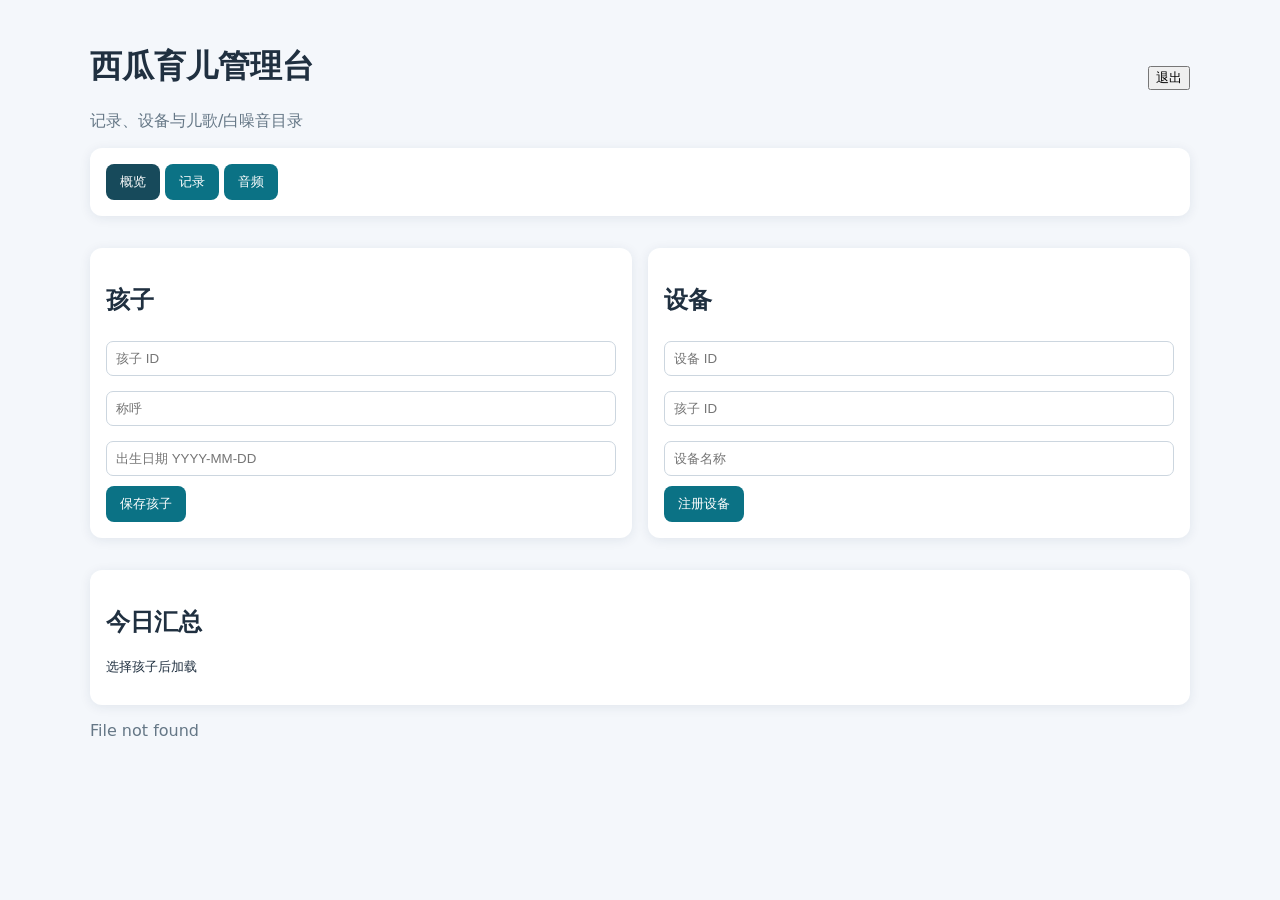
==== backend/web/index.html @ a4740c27 "feat(xigua): add Docker childcare backend and audio API" ====
<!doctype html>
<html lang="zh-CN">
<head>
  <meta charset="utf-8"><meta name="viewport" content="width=device-width,initial-scale=1">
  <title>西瓜育儿管理台</title>
  <style>
    :root{font-family:system-ui,"Microsoft YaHei",sans-serif;color:#203040;background:#f4f7fb}
    body{max-width:1100px;margin:0 auto;padding:24px} header{display:flex;justify-content:space-between;align-items:center}
    nav button,.card button{border:0;border-radius:8px;padding:9px 14px;background:#0b7285;color:white;cursor:pointer}
    nav button.active{background:#174a5b}.grid{display:grid;grid-template-columns:repeat(auto-fit,minmax(260px,1fr));gap:16px}
    .card{background:white;border-radius:12px;padding:16px;box-shadow:0 2px 12px #19324d16;margin:16px 0}
    input,select{width:100%;box-sizing:border-box;padding:9px;margin:5px 0 10px;border:1px solid #ccd6df;border-radius:7px}
    table{width:100%;border-collapse:collapse;background:white}.scroll{overflow:auto}th,td{text-align:left;padding:8px;border-bottom:1px solid #e6ebef;font-size:14px}
    .muted{color:#657786}.error{color:#b42318}.ok{color:#067647}.hidden{display:none}
  </style>
</head>
<body>
<header><div><h1>西瓜育儿管理台</h1><div class="muted">记录、设备与儿歌/白噪音目录</div></div><button id="logout">退出</button></header>
<nav class="card"><button data-page="overview" class="active">概览</button> <button data-page="events">记录</button> <button data-page="audio">音频</button></nav>
<main id="overview" class="page"><div class="grid"><section class="card"><h2>孩子</h2><form id="child-form"><input name="id" placeholder="孩子 ID" required><input name="name" placeholder="称呼" required><input name="birth_date" placeholder="出生日期 YYYY-MM-DD"><button>保存孩子</button></form><div id="children"></div></section><section class="card"><h2>设备</h2><form id="device-form"><input name="id" placeholder="设备 ID" required><input name="child_id" placeholder="孩子 ID" required><input name="name" placeholder="设备名称"><button>注册设备</button></form><div id="devices"></div></section></div><section class="card"><h2>今日汇总</h2><pre id="summary">选择孩子后加载</pre></section></main>
<main id="events" class="page hidden"><section class="card"><h2>最近记录</h2><label>孩子 ID<input id="event-child" placeholder="孩子 ID"></label><button id="load-events">加载</button><div class="scroll"><table><thead><tr><th>时间</th><th>类型</th><th>奶量</th><th>尿布</th><th>时长</th><th>备注</th></tr></thead><tbody id="event-table"></tbody></table></div></section></main>
<main id="audio" class="page hidden"><section class="card"><h2>添加音频目录项</h2><form id="audio-form"><input name="title" placeholder="标题" required><select name="category"><option value="song">儿歌</option><option value="white_noise">白噪音</option><option value="story">故事</option><option value="other">其他</option></select><input name="file_name" placeholder="服务器 /data/media 下的文件名"><input name="play_url" placeholder="或填写 COS/HTTPS 播放地址"><input name="duration_ms" type="number" placeholder="时长（毫秒）"><button>保存目录项</button></form><div id="tracks"></div></section></main>
<p id="message" class="muted"></p>
<script>
const $=s=>document.querySelector(s), msg=t=>$('#message').textContent=t;
async function api(path,opt={}){const r=await fetch(path,{headers:{'Content-Type':'application/json',...(opt.headers||{})},...opt});if(!r.ok)throw Error((await r.json().catch(()=>({detail:r.statusText}))).detail);return r.json()}
function formData(form){return Object.fromEntries(new FormData(form));}
async function refresh(){try{const c=await api('/admin/api/children');$('#children').innerHTML=c.items.map(x=>`<p><b>${x.name}</b> <code>${x.id}</code></p>`).join('')||'<p class="muted">暂无</p>';const d=await api('/admin/api/devices');$('#devices').innerHTML=d.items.map(x=>`<p><b>${x.name||x.id}</b> → <code>${x.child_id}</code><br><span class="muted">${x.last_seen_at||'尚未同步'}</span></p>`).join('')||'<p class="muted">暂无</p>';const t=await api('/admin/api/audio');$('#tracks').innerHTML=t.items.map(x=>`<p><b>${x.title}</b>（${x.category}）<br><a href="${x.play_url||'#'}" target="_blank">播放地址</a></p>`).join('')||'<p class="muted">暂无</p>';msg('已刷新');}catch(e){msg(e.message);}}
$('#child-form').onsubmit=async e=>{e.preventDefault();try{await api('/v1/children',{method:'POST',body:JSON.stringify(formData(e.target))});msg('孩子已保存');refresh()}catch(x){msg(x.message)}};
$('#device-form').onsubmit=async e=>{e.preventDefault();try{await api('/v1/devices/register',{method:'POST',body:JSON.stringify(formData(e.target))});msg('设备已注册');refresh()}catch(x){msg(x.message)}};
$('#audio-form').onsubmit=async e=>{e.preventDefault();try{let d=formData(e.target);if(!d.file_name)d.file_name=null;if(!d.play_url)d.play_url=null;if(d.duration_ms)d.duration_ms=Number(d.duration_ms);else d.duration_ms=null;await api('/v1/audio/tracks',{method:'POST',body:JSON.stringify(d)});msg('音频目录项已保存');refresh()}catch(x){msg(x.message)}};
$('#load-events').onclick=async()=>{try{const id=$('#event-child').value;const d=await api('/v1/children/'+encodeURIComponent(id)+'/events');$('#event-table').innerHTML=d.items.map(x=>`<tr><td>${x.occurred_at}</td><td>${x.type}</td><td>${x.amount_ml??''}</td><td>${x.diaper_kind??''}</td><td>${x.duration_min??''}</td><td>${x.note??''}</td></tr>`).join('');const s=await api('/v1/children/'+encodeURIComponent(id)+'/summary');$('#summary').textContent=JSON.stringify(s,null,2)}catch(e){msg(e.message)}};
document.querySelectorAll('nav button').forEach(b=>b.onclick=()=>{document.querySelectorAll('nav button').forEach(x=>x.classList.remove('active'));b.classList.add('active');document.querySelectorAll('.page').forEach(x=>x.classList.add('hidden'));$('#'+b.dataset.page).classList.remove('hidden')});
$('#logout').onclick=async()=>{await fetch('/admin/logout',{method:'POST'});location.reload()}; refresh();
</script></body></html>
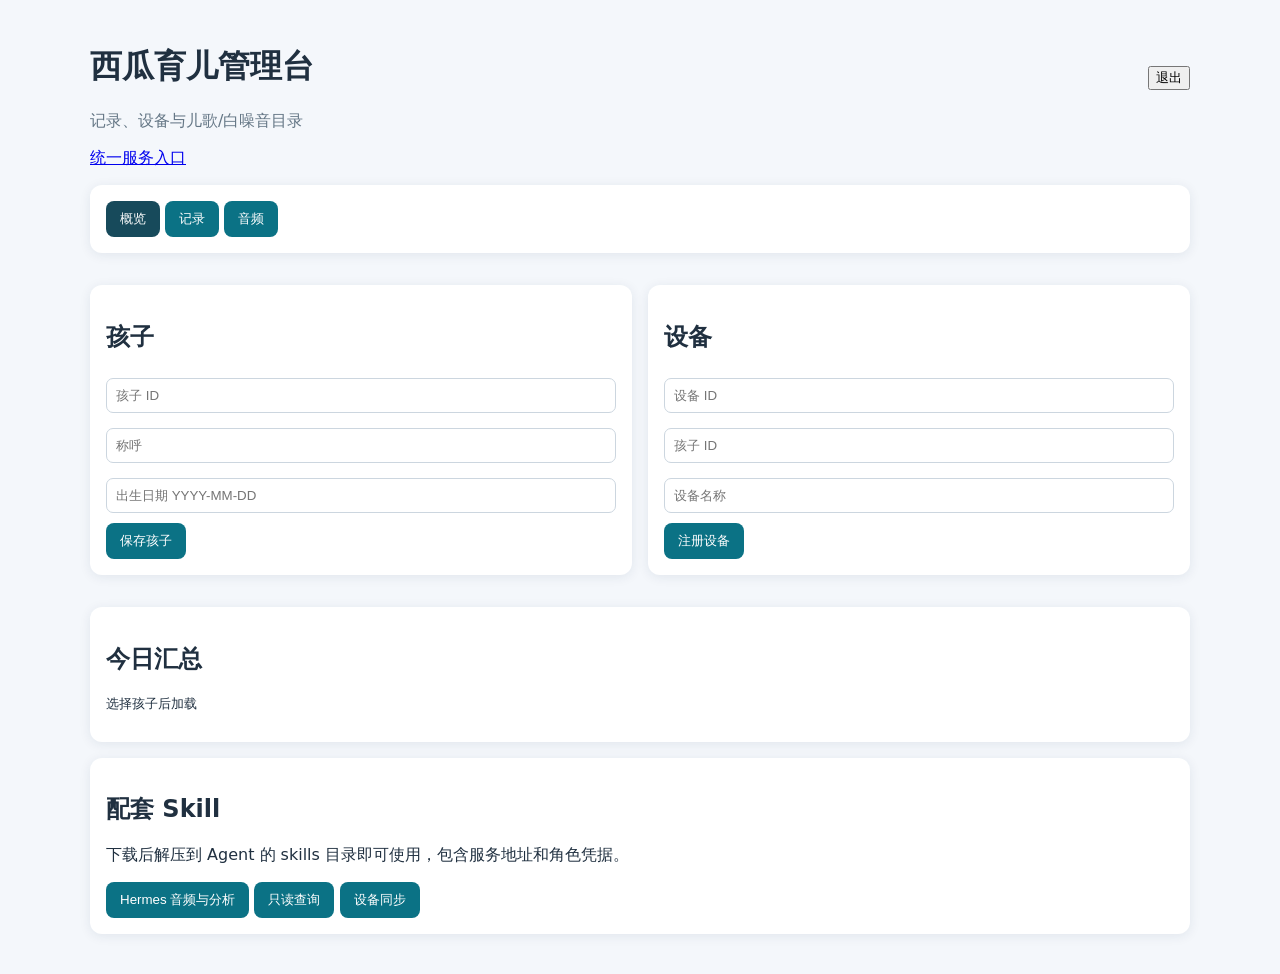
==== commit 50c32ecd: "checkpoint: keyboard and AI navigation fix" ====
--- a/backend/web/index.html
+++ b/backend/web/index.html
@@ -16,20 +16,27 @@
 </head>
 <body>
 <header><div><h1>西瓜育儿管理台</h1><div class="muted">记录、设备与儿歌/白噪音目录</div></div><button id="logout">退出</button></header>
+<p><a href="../console">统一服务入口</a></p>
 <nav class="card"><button data-page="overview" class="active">概览</button> <button data-page="events">记录</button> <button data-page="audio">音频</button></nav>
 <main id="overview" class="page"><div class="grid"><section class="card"><h2>孩子</h2><form id="child-form"><input name="id" placeholder="孩子 ID" required><input name="name" placeholder="称呼" required><input name="birth_date" placeholder="出生日期 YYYY-MM-DD"><button>保存孩子</button></form><div id="children"></div></section><section class="card"><h2>设备</h2><form id="device-form"><input name="id" placeholder="设备 ID" required><input name="child_id" placeholder="孩子 ID" required><input name="name" placeholder="设备名称"><button>注册设备</button></form><div id="devices"></div></section></div><section class="card"><h2>今日汇总</h2><pre id="summary">选择孩子后加载</pre></section></main>
 <main id="events" class="page hidden"><section class="card"><h2>最近记录</h2><label>孩子 ID<input id="event-child" placeholder="孩子 ID"></label><button id="load-events">加载</button><div class="scroll"><table><thead><tr><th>时间</th><th>类型</th><th>奶量</th><th>尿布</th><th>时长</th><th>备注</th></tr></thead><tbody id="event-table"></tbody></table></div></section></main>
 <main id="audio" class="page hidden"><section class="card"><h2>添加音频目录项</h2><form id="audio-form"><input name="title" placeholder="标题" required><select name="category"><option value="song">儿歌</option><option value="white_noise">白噪音</option><option value="story">故事</option><option value="other">其他</option></select><input name="file_name" placeholder="服务器 /data/media 下的文件名"><input name="play_url" placeholder="或填写 COS/HTTPS 播放地址"><input name="duration_ms" type="number" placeholder="时长（毫秒）"><button>保存目录项</button></form><div id="tracks"></div></section></main>
+<section class="card"><h2>配套 Skill</h2><p>下载后解压到 Agent 的 skills 目录即可使用，包含服务地址和角色凭据。</p>
+<button class="skill" data-role="hermes">Hermes 音频与分析</button> <button class="skill" data-role="public">只读查询</button> <button class="skill" data-role="device">设备同步</button></section>
 <p id="message" class="muted"></p>
 <script>
+const BASE=__CHILDCARE_BASE_JSON__;
 const $=s=>document.querySelector(s), msg=t=>$('#message').textContent=t;
-async function api(path,opt={}){const r=await fetch(path,{headers:{'Content-Type':'application/json',...(opt.headers||{})},...opt});if(!r.ok)throw Error((await r.json().catch(()=>({detail:r.statusText}))).detail);return r.json()}
+async function api(path,opt={}){const r=await fetch(BASE+path,{headers:{'Content-Type':'application/json',...(opt.headers||{})},...opt});if(!r.ok)throw Error((await r.json().catch(()=>({detail:r.statusText}))).detail);return r.json()}
+const esc=value=>String(value??'').replace(/[&<>"']/g,c=>({'&':'&amp;','<':'&lt;','>':'&gt;','"':'&quot;',"'":'&#39;'}[c]));
+function safeLink(value){try{const u=new URL(value,location.href);return ['http:','https:'].includes(u.protocol)?esc(u.href):'#'}catch{return '#'}}
 function formData(form){return Object.fromEntries(new FormData(form));}
-async function refresh(){try{const c=await api('/admin/api/children');$('#children').innerHTML=c.items.map(x=>`<p><b>${x.name}</b> <code>${x.id}</code></p>`).join('')||'<p class="muted">暂无</p>';const d=await api('/admin/api/devices');$('#devices').innerHTML=d.items.map(x=>`<p><b>${x.name||x.id}</b> → <code>${x.child_id}</code><br><span class="muted">${x.last_seen_at||'尚未同步'}</span></p>`).join('')||'<p class="muted">暂无</p>';const t=await api('/admin/api/audio');$('#tracks').innerHTML=t.items.map(x=>`<p><b>${x.title}</b>（${x.category}）<br><a href="${x.play_url||'#'}" target="_blank">播放地址</a></p>`).join('')||'<p class="muted">暂无</p>';msg('已刷新');}catch(e){msg(e.message);}}
+async function refresh(){try{const c=await api('/admin/api/children');$('#children').innerHTML=c.items.map(x=>`<p><b>${esc(x.name)}</b> <code>${esc(x.id)}</code></p>`).join('')||'<p class="muted">暂无</p>';const d=await api('/admin/api/devices');$('#devices').innerHTML=d.items.map(x=>`<p><b>${esc(x.name||x.id)}</b> → <code>${esc(x.child_id)}</code><br><span class="muted">${esc(x.last_seen_at||'尚未同步')}</span></p>`).join('')||'<p class="muted">暂无</p>';const t=await api('/admin/api/audio');$('#tracks').innerHTML=t.items.map(x=>`<p><b>${esc(x.title)}</b>（${esc(x.category)}）<br><a href="${safeLink(x.play_url||'#')}" target="_blank">播放地址</a></p>`).join('')||'<p class="muted">暂无</p>';msg('已刷新');}catch(e){msg(e.message);}}
 $('#child-form').onsubmit=async e=>{e.preventDefault();try{await api('/v1/children',{method:'POST',body:JSON.stringify(formData(e.target))});msg('孩子已保存');refresh()}catch(x){msg(x.message)}};
 $('#device-form').onsubmit=async e=>{e.preventDefault();try{await api('/v1/devices/register',{method:'POST',body:JSON.stringify(formData(e.target))});msg('设备已注册');refresh()}catch(x){msg(x.message)}};
 $('#audio-form').onsubmit=async e=>{e.preventDefault();try{let d=formData(e.target);if(!d.file_name)d.file_name=null;if(!d.play_url)d.play_url=null;if(d.duration_ms)d.duration_ms=Number(d.duration_ms);else d.duration_ms=null;await api('/v1/audio/tracks',{method:'POST',body:JSON.stringify(d)});msg('音频目录项已保存');refresh()}catch(x){msg(x.message)}};
-$('#load-events').onclick=async()=>{try{const id=$('#event-child').value;const d=await api('/v1/children/'+encodeURIComponent(id)+'/events');$('#event-table').innerHTML=d.items.map(x=>`<tr><td>${x.occurred_at}</td><td>${x.type}</td><td>${x.amount_ml??''}</td><td>${x.diaper_kind??''}</td><td>${x.duration_min??''}</td><td>${x.note??''}</td></tr>`).join('');const s=await api('/v1/children/'+encodeURIComponent(id)+'/summary');$('#summary').textContent=JSON.stringify(s,null,2)}catch(e){msg(e.message)}};
+$('#load-events').onclick=async()=>{try{const id=$('#event-child').value;const d=await api('/v1/children/'+encodeURIComponent(id)+'/events');$('#event-table').innerHTML=d.items.map(x=>`<tr><td>${esc(x.occurred_at)}</td><td>${esc(x.type)}</td><td>${esc(x.amount_ml??'')}</td><td>${esc(x.diaper_kind??'')}</td><td>${esc(x.duration_min??'')}</td><td>${esc(x.note??'')}</td></tr>`).join('');const s=await api('/v1/children/'+encodeURIComponent(id)+'/summary');$('#summary').textContent=JSON.stringify(s,null,2)}catch(e){msg(e.message)}};
 document.querySelectorAll('nav button').forEach(b=>b.onclick=()=>{document.querySelectorAll('nav button').forEach(x=>x.classList.remove('active'));b.classList.add('active');document.querySelectorAll('.page').forEach(x=>x.classList.add('hidden'));$('#'+b.dataset.page).classList.remove('hidden')});
-$('#logout').onclick=async()=>{await fetch('/admin/logout',{method:'POST'});location.reload()}; refresh();
+document.querySelectorAll('.skill').forEach(b=>b.onclick=async()=>{try{const r=await fetch(BASE+'/admin/api/skills/'+b.dataset.role);if(!r.ok)throw Error('请检查服务地址和角色令牌配置');const url=URL.createObjectURL(await r.blob());const a=document.createElement('a');a.href=url;a.download='childcare-'+b.dataset.role+'.zip';a.click();URL.revokeObjectURL(url)}catch(e){msg(e.message)}});
+$('#logout').onclick=async()=>{await fetch(BASE+'/admin/logout',{method:'POST'});location.reload()}; refresh();
 </script></body></html>
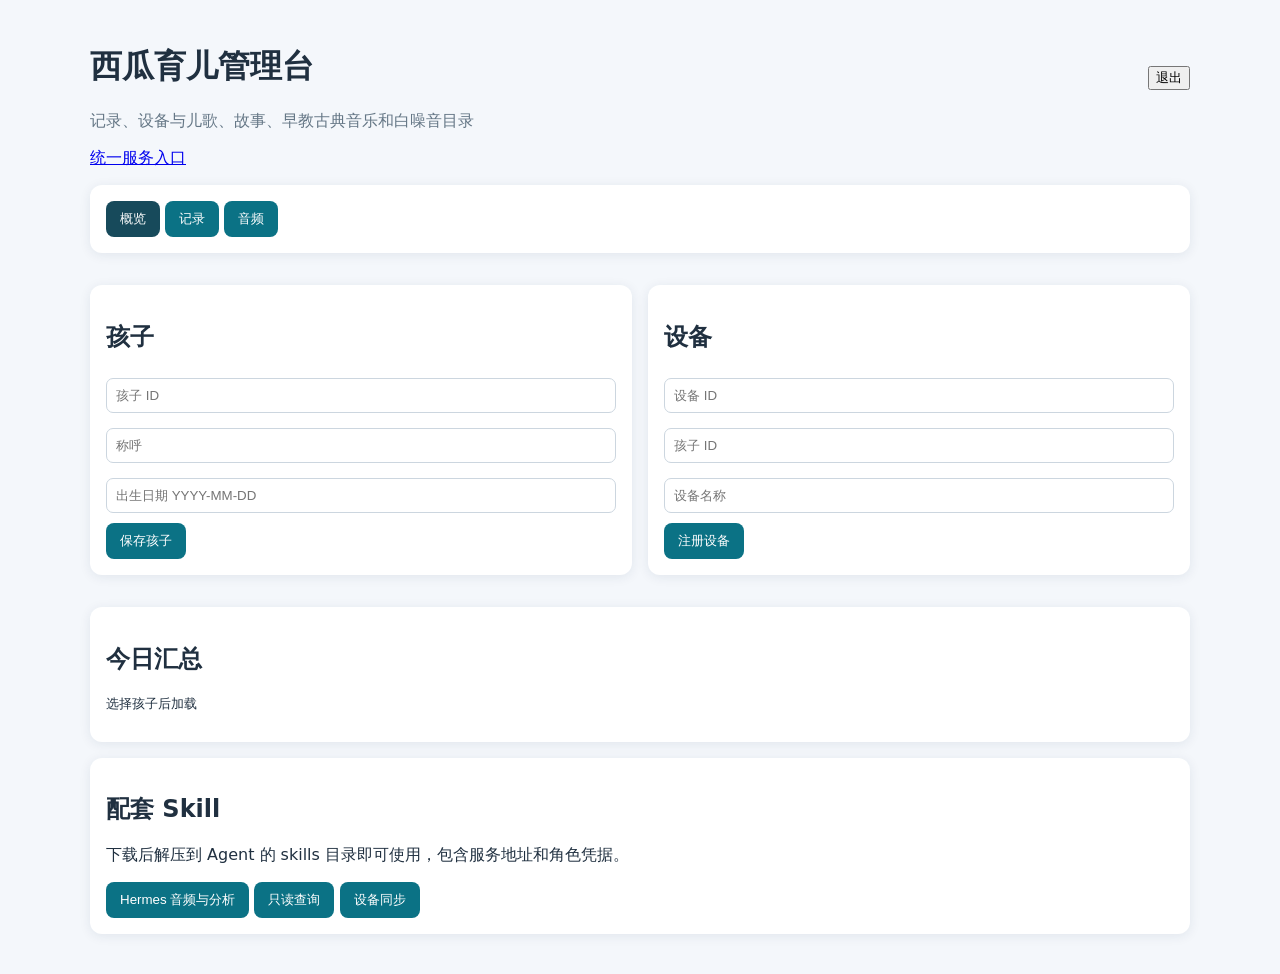
==== commit 4645a6fb: "checkpoint: keyboard mode highlight fix" ====
--- a/backend/web/index.html
+++ b/backend/web/index.html
@@ -15,12 +15,12 @@
   </style>
 </head>
 <body>
-<header><div><h1>西瓜育儿管理台</h1><div class="muted">记录、设备与儿歌/白噪音目录</div></div><button id="logout">退出</button></header>
+<header><div><h1>西瓜育儿管理台</h1><div class="muted">记录、设备与儿歌、故事、早教古典音乐和白噪音目录</div></div><button id="logout">退出</button></header>
 <p><a href="../console">统一服务入口</a></p>
 <nav class="card"><button data-page="overview" class="active">概览</button> <button data-page="events">记录</button> <button data-page="audio">音频</button></nav>
 <main id="overview" class="page"><div class="grid"><section class="card"><h2>孩子</h2><form id="child-form"><input name="id" placeholder="孩子 ID" required><input name="name" placeholder="称呼" required><input name="birth_date" placeholder="出生日期 YYYY-MM-DD"><button>保存孩子</button></form><div id="children"></div></section><section class="card"><h2>设备</h2><form id="device-form"><input name="id" placeholder="设备 ID" required><input name="child_id" placeholder="孩子 ID" required><input name="name" placeholder="设备名称"><button>注册设备</button></form><div id="devices"></div></section></div><section class="card"><h2>今日汇总</h2><pre id="summary">选择孩子后加载</pre></section></main>
 <main id="events" class="page hidden"><section class="card"><h2>最近记录</h2><label>孩子 ID<input id="event-child" placeholder="孩子 ID"></label><button id="load-events">加载</button><div class="scroll"><table><thead><tr><th>时间</th><th>类型</th><th>奶量</th><th>尿布</th><th>时长</th><th>备注</th></tr></thead><tbody id="event-table"></tbody></table></div></section></main>
-<main id="audio" class="page hidden"><section class="card"><h2>添加音频目录项</h2><form id="audio-form"><input name="title" placeholder="标题" required><select name="category"><option value="song">儿歌</option><option value="white_noise">白噪音</option><option value="story">故事</option><option value="other">其他</option></select><input name="file_name" placeholder="服务器 /data/media 下的文件名"><input name="play_url" placeholder="或填写 COS/HTTPS 播放地址"><input name="duration_ms" type="number" placeholder="时长（毫秒）"><button>保存目录项</button></form><div id="tracks"></div></section></main>
+<main id="audio" class="page hidden"><section class="card"><h2>添加音频目录项</h2><p class="muted">设备播放 12 kHz、16 bit、单声道 WAV；古典早教音乐仅收录巴赫、莫扎特、贝多芬等公有领域作品或有明确授权的录音。</p><form id="audio-form"><input name="title" placeholder="标题" required><select name="category"><option value="song">儿歌</option><option value="story">益智故事</option><option value="classical">早教音乐 · 古典</option><option value="white_noise">白噪音</option><option value="other">其他</option></select><input name="file_name" placeholder="服务器 /data/media 下的文件名"><input name="play_url" placeholder="或填写 COS/HTTPS 播放地址"><input name="duration_ms" type="number" placeholder="时长（毫秒）"><button>保存目录项</button></form><div id="tracks"></div></section></main>
 <section class="card"><h2>配套 Skill</h2><p>下载后解压到 Agent 的 skills 目录即可使用，包含服务地址和角色凭据。</p>
 <button class="skill" data-role="hermes">Hermes 音频与分析</button> <button class="skill" data-role="public">只读查询</button> <button class="skill" data-role="device">设备同步</button></section>
 <p id="message" class="muted"></p>
